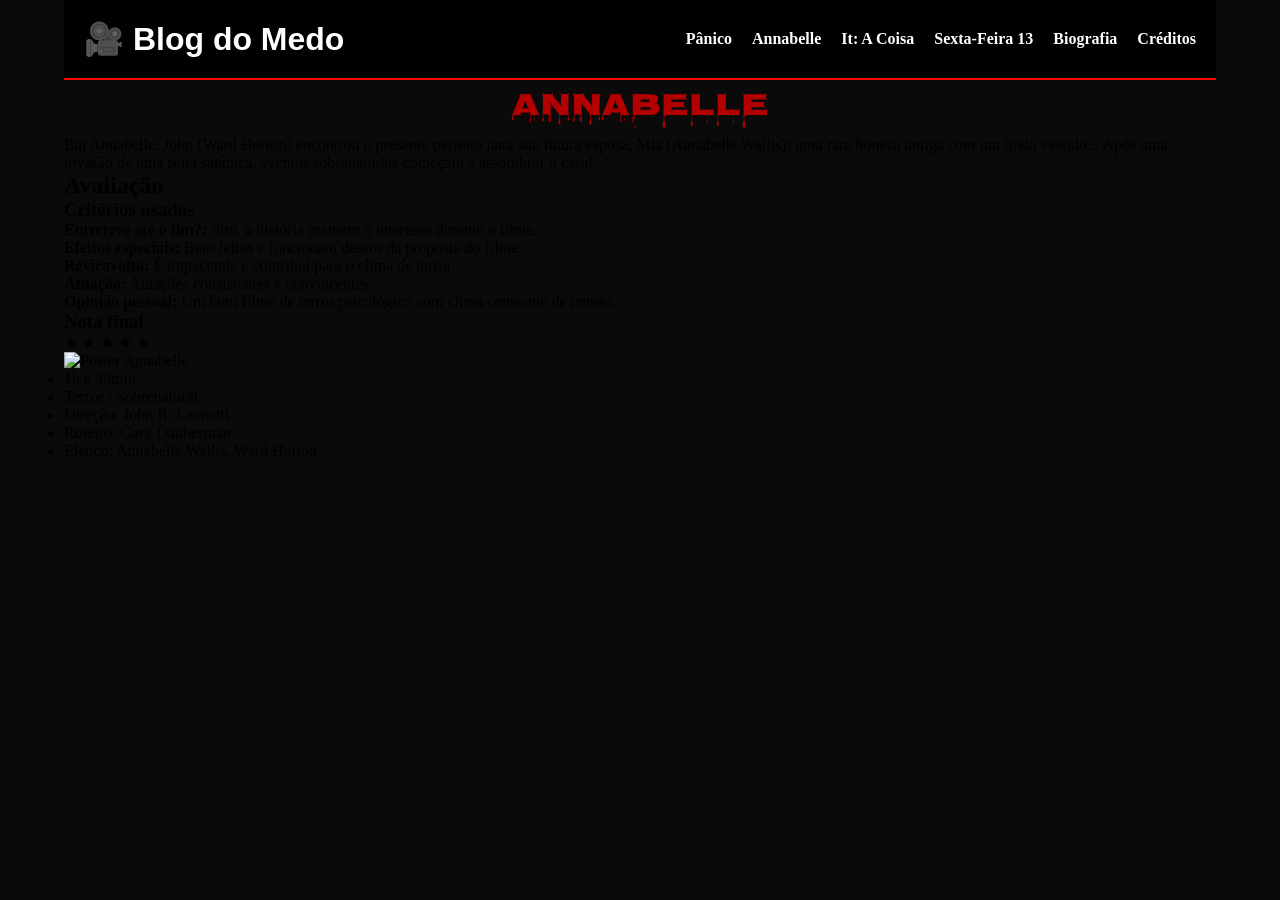
==== annabelle.html @ 48f30e6e "Reestruturei de forma que ficasse similar à base do Pânico.html" ====
<!DOCTYPE html>
<html lang="pt-br">
<head>
    <meta charset="UTF-8">
    <meta name="viewport" content="width=device-width, initial-scale=1.0">
    <title>Anna Belle</title>

    <link rel="icon" href="annabelleicon.webp">
    <link rel="stylesheet" href="annabelle.css">

    <link rel="preconnect" href="https://fonts.googleapis.com">
    <link rel="preconnect" href="https://fonts.gstatic.com" crossorigin>

    <link href="https://fonts.googleapis.com/css2?family=Montserrat:wght@100..900&display=swap" rel="stylesheet">
    <link href="https://fonts.googleapis.com/css2?family=Nosifer&display=swap" rel="stylesheet">
</head>

<body>

<header>
    <h1 id="easterEgg">🎥 Blog do Medo</h1>
    <nav>
        <a href="panico.html">Pânico</a>
        <a href="annabelle.html">Annabelle</a>
        <a href="It_A_Coisa.html">It: A Coisa</a>
        <a href="SextaFeira13.html">Sexta-Feira 13</a>
        <a href="biografia.html">Biografia</a>
        <a href="creditos.html">Créditos</a>
    </nav>
</header>

<main>

    <h1>Annabelle</h1>

    <div class="coluna-esquerda">

        <section class="sinopse">
            <p>
                Em Annabelle, John (Ward Horton) encontrou o presente perfeito para sua futura esposa, Mia (Annabelle Wallis): uma rara boneca antiga com um lindo vestido...
                Após uma invasão de uma seita satânica, eventos sobrenaturais começam a assombrar o casal.
            </p>
        </section>

        <section class="avaliacao">
            <h2>Avaliação</h2>

            <h3>Critérios usados</h3>

            <p><strong>Entreteve até o fim?:</strong> Sim, a história mantém o interesse durante o filme.</p>

            <p><strong>Efeitos especiais:</strong> Bem feitos e funcionam dentro da proposta do filme.</p>

            <p><strong>Reviravolta:</strong> É impactante e contribui para o clima de terror.</p>

            <p><strong>Atuação:</strong> Atuações consistentes e convincentes.</p>

            <p><strong>Opinião pessoal:</strong> Um bom filme de terror psicológico com clima constante de tensão.</p>

            <h3>Nota final</h3>
            <span class="estrela">&#9733;</span>
            <span class="estrela">&#9733;</span>
            <span class="estrela">&#9733;</span>
            <span class="estrela">&#9733;</span>
            <span class="estrela">&#9733;</span>
        </section>

    </div>

    <div class="coluna-direita">

        <img src="annabelle.webp" class="poster" alt="Poster Annabelle">

        <section class="dados">
            <ul>
                <li>1h e 39min</li>
                <li>Terror / Sobrenatural</li>
                <li>Direção: John R. Leonetti</li>
                <li>Roteiro: Gary Dauberman</li>
                <li>Elenco: Annabelle Wallis, Ward Horton</li>
            </ul>
        </section>

    </div>

</main>

</body>
</html>
---- annabelle.css ----
*{
    margin:0;
    padding:0;
    box-sizing:border-box;
}

header{
    width:100%;
    display:flex;
    justify-content:space-between;
    align-items:center;
    padding:20px;
    background:rgba(0,0,0,.85);
    border-bottom:2px solid red;
} 

header h1{
    color:white;
    font-family: Arial, Helvetica, sans-serif;
    font-weight: bold;
}

nav{
    display:flex;
    gap:20px;
}

nav a{
    color:white;
    text-decoration:none;
    font-weight:bold;
}

nav a:hover{
    color:red;
}

h1 {
    text-align: center;
    font-family: "Nosifer", sans-serif;
    font-weight: 400;
    font-style: normal;
    color: #b30000
}

article p {
    display: inline-block;
    margin: 2% 8%;
    text-align: justify;
    font-family: "Montserrat", sans-serif;
    font-optical-sizing: auto;
    font-weight: normal;
    font-style: normal;
    color: #e0e0e0;
    font-size: 130%;
}

body {
    background-color: #0a0a0a;
    margin-left:5%;
    margin-right:5%;
}

a {
    color: #6a0dad;
}

a:hover {
    color: #ff1a1a;
}
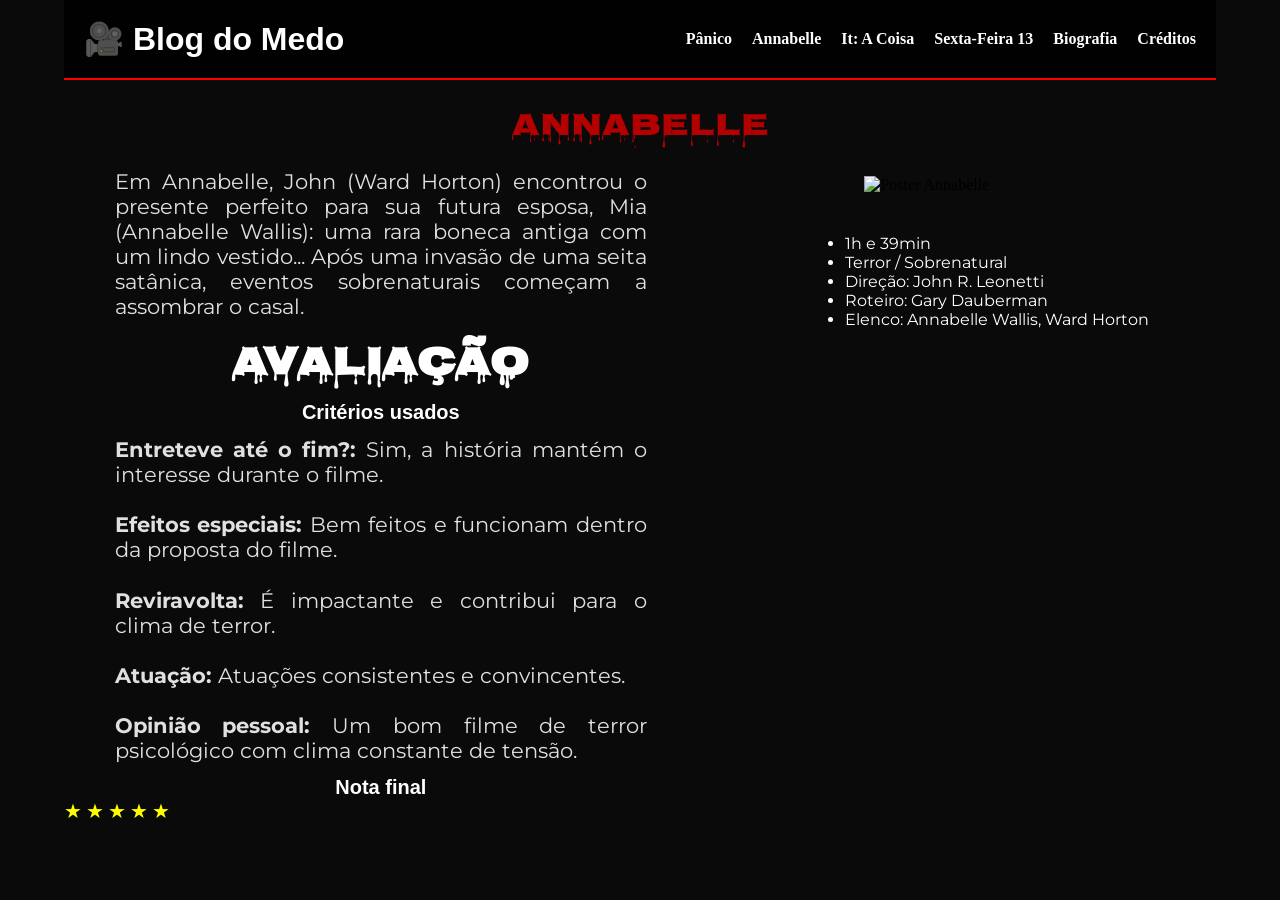
==== commit fd086d71: "Adição da imagem da annabelle concertada.html" ====
--- a/annabelle.html
+++ b/annabelle.html
@@ -69,7 +69,7 @@
 
     <div class="coluna-direita">
 
-        <img src="annabelle.webp" class="poster" alt="Poster Annabelle">
+        <img src="imgs/annabelle.jpg" class="poster" alt="Poster Annabelle">
 
         <section class="dados">
             <ul>
--- a/annabelle.css
+++ b/annabelle.css
@@ -35,36 +35,90 @@
     color:red;
 }
 
-h1 {
+main {
+    display: flex;
+    flex-wrap: wrap;
+    align-items: flex-start;
+}
+
+main > h1 {
+    width: 100%;
     text-align: center;
     font-family: "Nosifer", sans-serif;
     font-weight: 400;
     font-style: normal;
-    color: #b30000
+    color: #b30000;
+    margin-top: 20px;
 }
 
-article p {
+.coluna-esquerda {
+    display: flex;
+    flex-direction: column;
+    width: 55%;
+}
+
+.coluna-direita {
+    display: flex;
+    flex-direction: column;
+    width: 35%;
+    margin-left: auto;
+    margin-right: 0;
+}
+
+.sinopse p,
+.avaliacao p{
     display: inline-block;
     margin: 2% 8%;
     text-align: justify;
     font-family: "Montserrat", sans-serif;
-    font-optical-sizing: auto;
     font-weight: normal;
-    font-style: normal;
     color: #e0e0e0;
     font-size: 130%;
 }
 
-body {
+h2{
+    font-family: 'Nosifer', sans-serif;
+    color: white;
+    font-size: 40px;
+    text-align: center;
+}
+
+h3{
+    font-family: 'Unbounded', sans-serif;
+    color: white;
+    font-size: 20px;
+    text-align: center;
+}
+
+.estrela{
+    color: yellow;
+    font-size: 20px;
+}
+
+.dados{
+    font-family: "Montserrat", sans-serif;
+    color: white;
+    margin: 20px 8%;
+    text-align: justify;
+}
+
+body{
     background-color: #0a0a0a;
     margin-left:5%;
     margin-right:5%;
 }
 
-a {
-    color: #6a0dad;
+a{
+    color:#6a0dad;
 }
 
-a:hover {
-    color: #ff1a1a;
+a:hover{
+    color:#ff1a1a;
 }
+
+.poster{
+    width: 100%;
+    max-width: 300px;
+    display: block;
+    margin: 20px auto;
+}
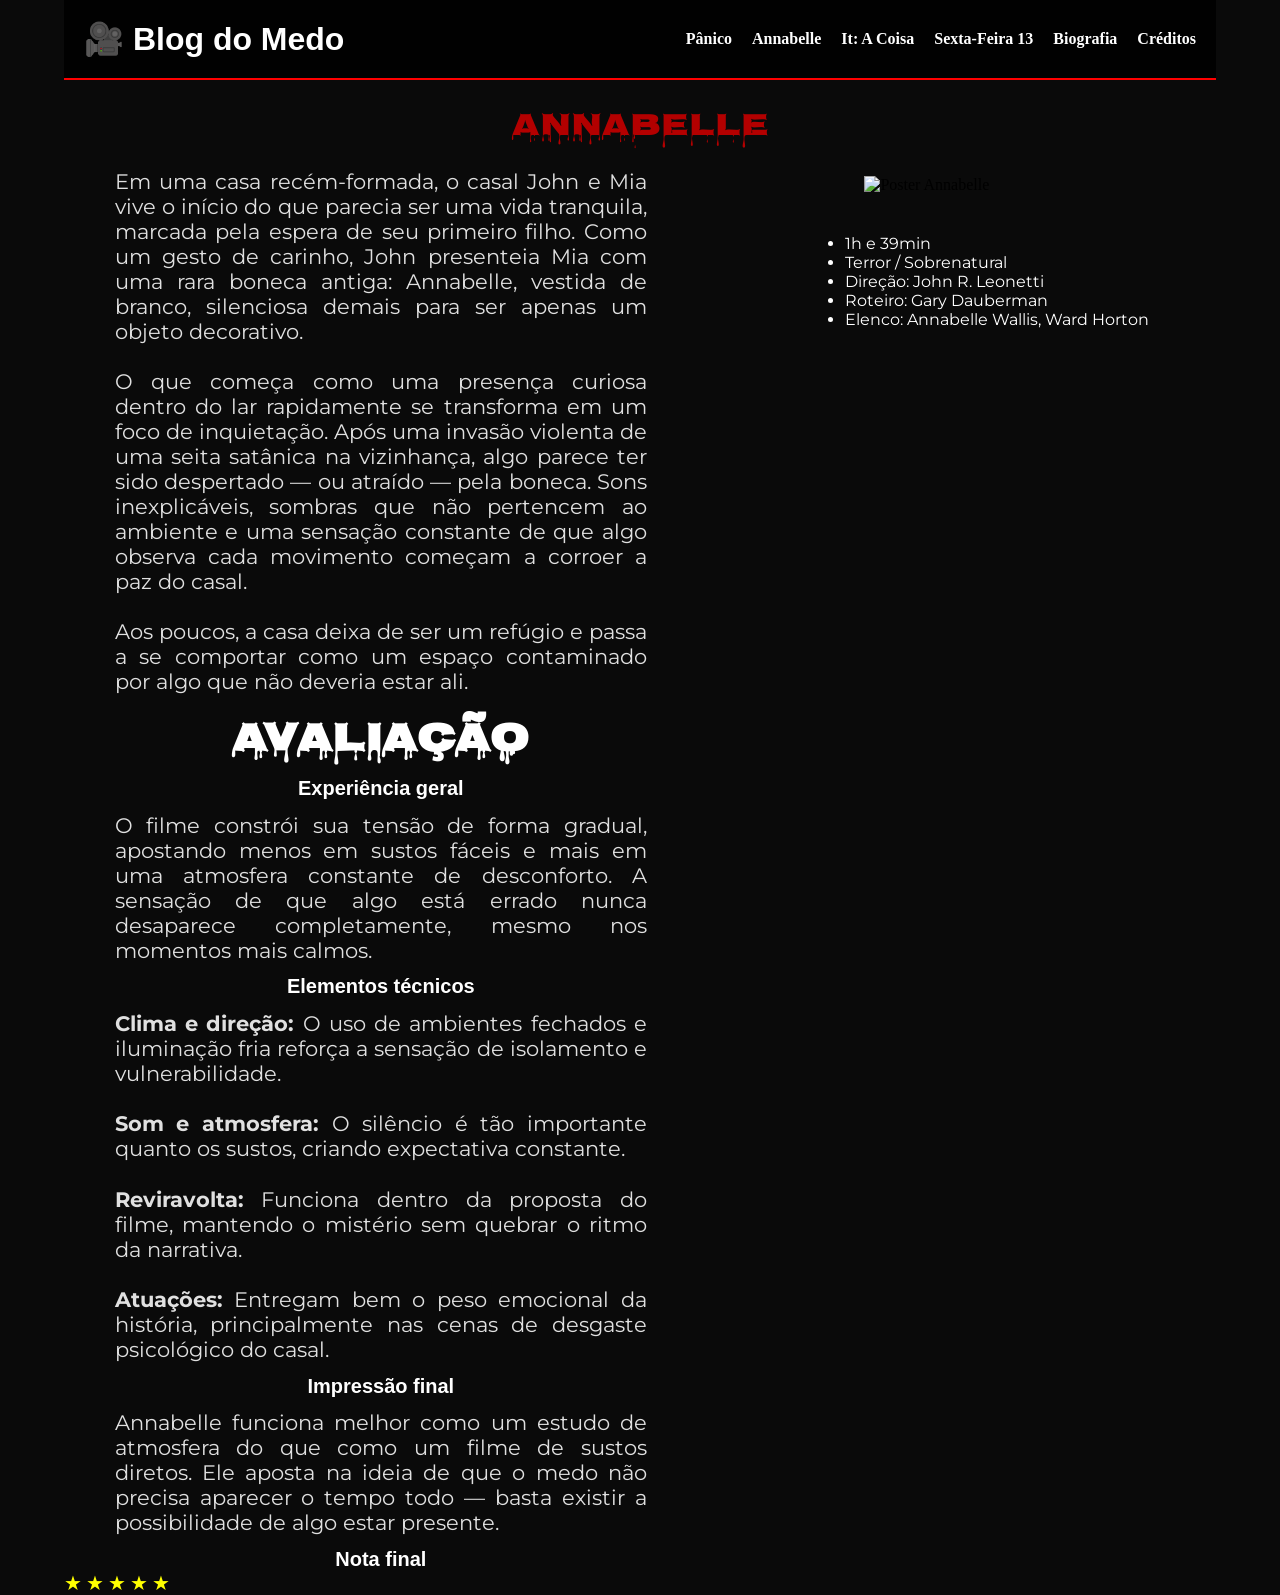
==== commit 0fdb26dd: "Atualização da informação sobre o filme e alteração em tags semânticas.html" ====
--- a/annabelle.html
+++ b/annabelle.html
@@ -37,32 +37,51 @@
 
         <section class="sinopse">
             <p>
-                Em Annabelle, John (Ward Horton) encontrou o presente perfeito para sua futura esposa, Mia (Annabelle Wallis): uma rara boneca antiga com um lindo vestido...
-                Após uma invasão de uma seita satânica, eventos sobrenaturais começam a assombrar o casal.
+                Em uma casa recém-formada, o casal John e Mia vive o início do que parecia ser uma vida tranquila, marcada pela espera de seu primeiro filho. Como um gesto de carinho, John presenteia Mia com uma rara boneca antiga: Annabelle, vestida de branco, silenciosa demais para ser apenas um objeto decorativo.
+            </p>
+
+            <p>
+                O que começa como uma presença curiosa dentro do lar rapidamente se transforma em um foco de inquietação. Após uma invasão violenta de uma seita satânica na vizinhança, algo parece ter sido despertado — ou atraído — pela boneca. Sons inexplicáveis, sombras que não pertencem ao ambiente e uma sensação constante de que algo observa cada movimento começam a corroer a paz do casal.
+            </p>
+
+            <p>
+                Aos poucos, a casa deixa de ser um refúgio e passa a se comportar como um espaço contaminado por algo que não deveria estar ali.
             </p>
         </section>
 
         <section class="avaliacao">
             <h2>Avaliação</h2>
 
-            <h3>Critérios usados</h3>
+            <h3>Experiência geral</h3>
 
-            <p><strong>Entreteve até o fim?:</strong> Sim, a história mantém o interesse durante o filme.</p>
+            <p>
+                O filme constrói sua tensão de forma gradual, apostando menos em sustos fáceis e mais em uma atmosfera constante de desconforto. A sensação de que algo está errado nunca desaparece completamente, mesmo nos momentos mais calmos.
+            </p>
 
-            <p><strong>Efeitos especiais:</strong> Bem feitos e funcionam dentro da proposta do filme.</p>
+            <h3>Elementos técnicos</h3>
 
-            <p><strong>Reviravolta:</strong> É impactante e contribui para o clima de terror.</p>
+            <p><strong>Clima e direção:</strong> O uso de ambientes fechados e iluminação fria reforça a sensação de isolamento e vulnerabilidade.</p>
 
-            <p><strong>Atuação:</strong> Atuações consistentes e convincentes.</p>
+            <p><strong>Som e atmosfera:</strong> O silêncio é tão importante quanto os sustos, criando expectativa constante.</p>
 
-            <p><strong>Opinião pessoal:</strong> Um bom filme de terror psicológico com clima constante de tensão.</p>
+            <p><strong>Reviravolta:</strong> Funciona dentro da proposta do filme, mantendo o mistério sem quebrar o ritmo da narrativa.</p>
+
+            <p><strong>Atuações:</strong> Entregam bem o peso emocional da história, principalmente nas cenas de desgaste psicológico do casal.</p>
+
+            <h3>Impressão final</h3>
+
+            <p>
+                Annabelle funciona melhor como um estudo de atmosfera do que como um filme de sustos diretos. Ele aposta na ideia de que o medo não precisa aparecer o tempo todo — basta existir a possibilidade de algo estar presente.
+            </p>
 
             <h3>Nota final</h3>
-            <span class="estrela">&#9733;</span>
-            <span class="estrela">&#9733;</span>
-            <span class="estrela">&#9733;</span>
-            <span class="estrela">&#9733;</span>
-            <span class="estrela">&#9733;</span>
+            <div class="nota">
+                <span class="estrela">&#9733;</span>
+                <span class="estrela">&#9733;</span>
+                <span class="estrela">&#9733;</span>
+                <span class="estrela">&#9733;</span>
+                <span class="estrela">&#9733;</span>
+            </div>
         </section>
 
     </div>
--- a/annabelle.css
+++ b/annabelle.css
@@ -23,6 +23,7 @@
 nav{
     display:flex;
     gap:20px;
+    flex-wrap: wrap;
 }
 
 nav a{
@@ -46,7 +47,6 @@
     text-align: center;
     font-family: "Nosifer", sans-serif;
     font-weight: 400;
-    font-style: normal;
     color: #b30000;
     margin-top: 20px;
 }
@@ -62,7 +62,6 @@
     flex-direction: column;
     width: 35%;
     margin-left: auto;
-    margin-right: 0;
 }
 
 .sinopse p,
@@ -71,7 +70,6 @@
     margin: 2% 8%;
     text-align: justify;
     font-family: "Montserrat", sans-serif;
-    font-weight: normal;
     color: #e0e0e0;
     font-size: 130%;
 }
@@ -122,3 +120,100 @@
     display: block;
     margin: 20px auto;
 }
+
+/* =========================
+   RESPONSIVIDADE
+   ========================= */
+
+/* 1. Telas grandes (TV / desktop wide) */
+@media (min-width: 1400px){
+    .coluna-esquerda{
+        width: 60%;
+    }
+
+    .coluna-direita{
+        width: 30%;
+    }
+
+    .sinopse p,
+    .avaliacao p{
+        font-size: 140%;
+    }
+
+    h1{
+        font-size: 42px;
+    }
+}
+
+/* 2. Desktop padrão / notebook */
+@media (max-width: 1200px){
+    .coluna-esquerda{
+        width: 58%;
+    }
+
+    .coluna-direita{
+        width: 38%;
+    }
+}
+
+/* 3. Tablet */
+@media (max-width: 900px){
+    main{
+        flex-direction: column;
+        align-items: center;
+    }
+
+    .coluna-esquerda,
+    .coluna-direita{
+        width: 100%;
+    }
+
+    .poster{
+        max-width: 250px;
+    }
+
+    nav{
+        justify-content: center;
+    }
+
+    header{
+        flex-direction: column;
+        gap: 10px;
+        text-align: center;
+    }
+}
+
+/* 4. Celular */
+@media (max-width: 600px){
+    body{
+        margin-left:3%;
+        margin-right:3%;
+    }
+
+    h1{
+        font-size: 28px;
+    }
+
+    .sinopse p,
+    .avaliacao p{
+        font-size: 110%;
+        margin: 4% 5%;
+    }
+
+    h2{
+        font-size: 28px;
+    }
+
+    h3{
+        font-size: 18px;
+    }
+
+    nav{
+        flex-direction: column;
+        gap: 10px;
+    }
+
+    .poster{
+        max-width: 200px;
+    }
+}
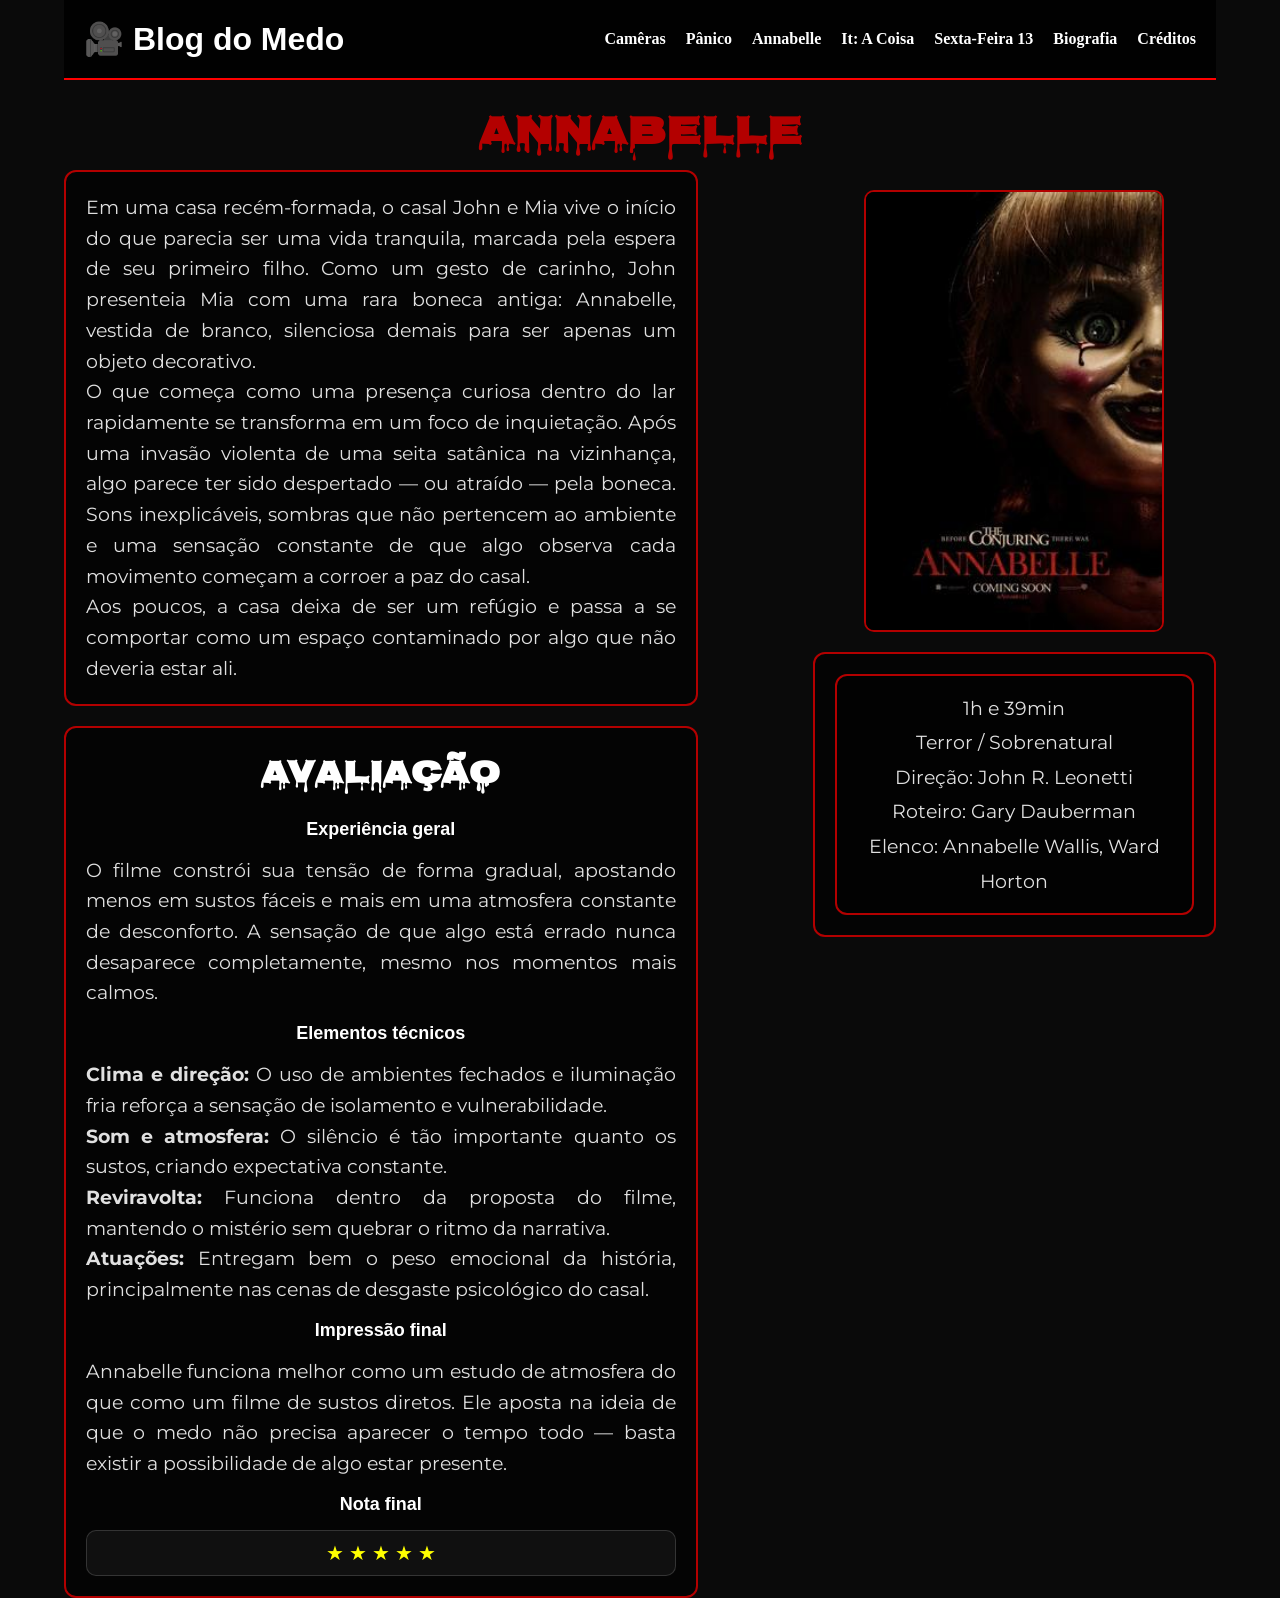
==== commit 7cd07d34: "Correct title from 'Anna Belle' to 'Annabelle'" ====
--- a/annabelle.html
+++ b/annabelle.html
@@ -3,7 +3,7 @@
 <head>
     <meta charset="UTF-8">
     <meta name="viewport" content="width=device-width, initial-scale=1.0">
-    <title>Anna Belle</title>
+    <title>Annabelle</title>
 
     <link rel="icon" href="annabelleicon.webp">
     <link rel="stylesheet" href="annabelle.css">
@@ -20,6 +20,7 @@
 <header>
     <h1 id="easterEgg">🎥 Blog do Medo</h1>
     <nav>
+        <a href="index.html">Camêras</a>
         <a href="panico.html">Pânico</a>
         <a href="annabelle.html">Annabelle</a>
         <a href="It_A_Coisa.html">It: A Coisa</a>
--- a/annabelle.css
+++ b/annabelle.css
@@ -23,7 +23,7 @@
 nav{
     display:flex;
     gap:20px;
-    flex-wrap: wrap;
+    flex-wrap:wrap;
 }
 
 nav a{
@@ -36,72 +36,97 @@
     color:red;
 }
 
-main {
-    display: flex;
-    flex-wrap: wrap;
-    align-items: flex-start;
-}
-
-main > h1 {
-    width: 100%;
-    text-align: center;
-    font-family: "Nosifer", sans-serif;
-    font-weight: 400;
-    color: #b30000;
-    margin-top: 20px;
-}
-
-.coluna-esquerda {
-    display: flex;
-    flex-direction: column;
-    width: 55%;
-}
-
-.coluna-direita {
-    display: flex;
-    flex-direction: column;
-    width: 35%;
-    margin-left: auto;
+main{
+    display:flex;
+    flex-wrap:wrap;
+    align-items:flex-start;
+}
+
+main > h1{
+    width:100%;
+    text-align:center;
+    font-family:"Nosifer",sans-serif;
+    color:#b30000;
+    margin-top:20px;
+    font-size:40px;
+}
+
+.coluna-esquerda{
+    display:flex;
+    flex-direction:column;
+    width:55%;
+    gap:20px;
+}
+
+.coluna-direita{
+    display:flex;
+    flex-direction:column;
+    width:35%;
+    margin-left:auto;
+}
+
+.sinopse,
+.avaliacao,
+.dados{
+    background:rgba(0,0,0,0.55);
+    border:2px solid #b30000;
+    border-radius:12px;
+    padding:20px;
 }
 
 .sinopse p,
-.avaliacao p{
-    display: inline-block;
-    margin: 2% 8%;
-    text-align: justify;
-    font-family: "Montserrat", sans-serif;
-    color: #e0e0e0;
-    font-size: 130%;
+.avaliacao p,
+.dados{
+    font-family:"Montserrat",sans-serif;
+    color:#e0e0e0;
+    font-size:120%;
+    line-height:1.6;
+    text-align:justify;
 }
 
 h2{
-    font-family: 'Nosifer', sans-serif;
-    color: white;
-    font-size: 40px;
-    text-align: center;
+    font-family:"Nosifer",sans-serif;
+    color:white;
+    font-size:32px;
+    text-align:center;
+    margin-bottom:10px;
 }
 
 h3{
-    font-family: 'Unbounded', sans-serif;
-    color: white;
-    font-size: 20px;
-    text-align: center;
+    font-family:"Unbounded",sans-serif;
+    color:white;
+    font-size:18px;
+    text-align:center;
+    margin:15px 0;
 }
 
 .estrela{
-    color: yellow;
-    font-size: 20px;
-}
-
-.dados{
-    font-family: "Montserrat", sans-serif;
-    color: white;
-    margin: 20px 8%;
-    text-align: justify;
+    color:yellow;
+    font-size:20px;
+}
+
+.nota{
+    display:flex;
+    justify-content:center;
+    gap:5px;
+    padding:10px;
+    margin-top:10px;
+    background:rgba(255,255,255,0.05);
+    border:1px solid rgba(255,255,255,0.15);
+    border-radius:10px;
+}
+
+.poster{
+    width:100%;
+    max-width:300px;
+    display:block;
+    margin:20px auto;
+    border-radius:10px;
+    border:2px solid #b30000;
 }
 
 body{
-    background-color: #0a0a0a;
+    background-color:#0a0a0a;
     margin-left:5%;
     margin-right:5%;
 }
@@ -114,106 +139,68 @@
     color:#ff1a1a;
 }
 
-.poster{
-    width: 100%;
-    max-width: 300px;
-    display: block;
-    margin: 20px auto;
-}
-
-/* =========================
-   RESPONSIVIDADE
-   ========================= */
-
-/* 1. Telas grandes (TV / desktop wide) */
-@media (min-width: 1400px){
-    .coluna-esquerda{
-        width: 60%;
-    }
-
-    .coluna-direita{
-        width: 30%;
-    }
-
-    .sinopse p,
-    .avaliacao p{
-        font-size: 140%;
-    }
-
-    h1{
-        font-size: 42px;
-    }
-}
-
-/* 2. Desktop padrão / notebook */
-@media (max-width: 1200px){
-    .coluna-esquerda{
-        width: 58%;
-    }
-
-    .coluna-direita{
-        width: 38%;
-    }
-}
-
-/* 3. Tablet */
-@media (max-width: 900px){
+@media (min-width:1400px){
+    .coluna-esquerda{width:60%;}
+    .coluna-direita{width:30%;}
+    main > h1{font-size:46px;}
+}
+
+@media (max-width:1200px){
+    .coluna-esquerda{width:58%;}
+    .coluna-direita{width:38%;}
+}
+
+@media (max-width:900px){
     main{
-        flex-direction: column;
-        align-items: center;
+        flex-direction:column;
+        align-items:center;
     }
 
     .coluna-esquerda,
     .coluna-direita{
-        width: 100%;
+        width:100%;
+    }
+
+    header{
+        flex-direction:column;
+        gap:10px;
     }
 
     .poster{
-        max-width: 250px;
-    }
-
-    nav{
-        justify-content: center;
-    }
-
-    header{
-        flex-direction: column;
-        gap: 10px;
-        text-align: center;
-    }
-}
-
-/* 4. Celular */
-@media (max-width: 600px){
+        max-width:260px;
+    }
+}
+
+@media (max-width:600px){
     body{
         margin-left:3%;
         margin-right:3%;
     }
 
-    h1{
-        font-size: 28px;
+    main > h1{
+        font-size:28px;
     }
 
     .sinopse p,
-    .avaliacao p{
-        font-size: 110%;
-        margin: 4% 5%;
-    }
-
-    h2{
-        font-size: 28px;
-    }
-
-    h3{
-        font-size: 18px;
+    .avaliacao p,
+    .dados{
+        font-size:110%;
     }
 
     nav{
-        flex-direction: column;
-        gap: 10px;
-    }
-
-    .poster{
-        max-width: 200px;
-    }
-}
+        flex-direction:column;
+        gap:10px;
+    }
+}
+.dados ul{
+    list-style:none;
+    padding:15px;
+    margin:0;
+    text-align:center;
+    background:rgba(0,0,0,0.4);
+    border:2px solid #b30000;
+    border-radius:12px;
+    line-height:1.8;
+    font-family:"Montserrat", sans-serif;
+    color:#e0e0e0;
+}
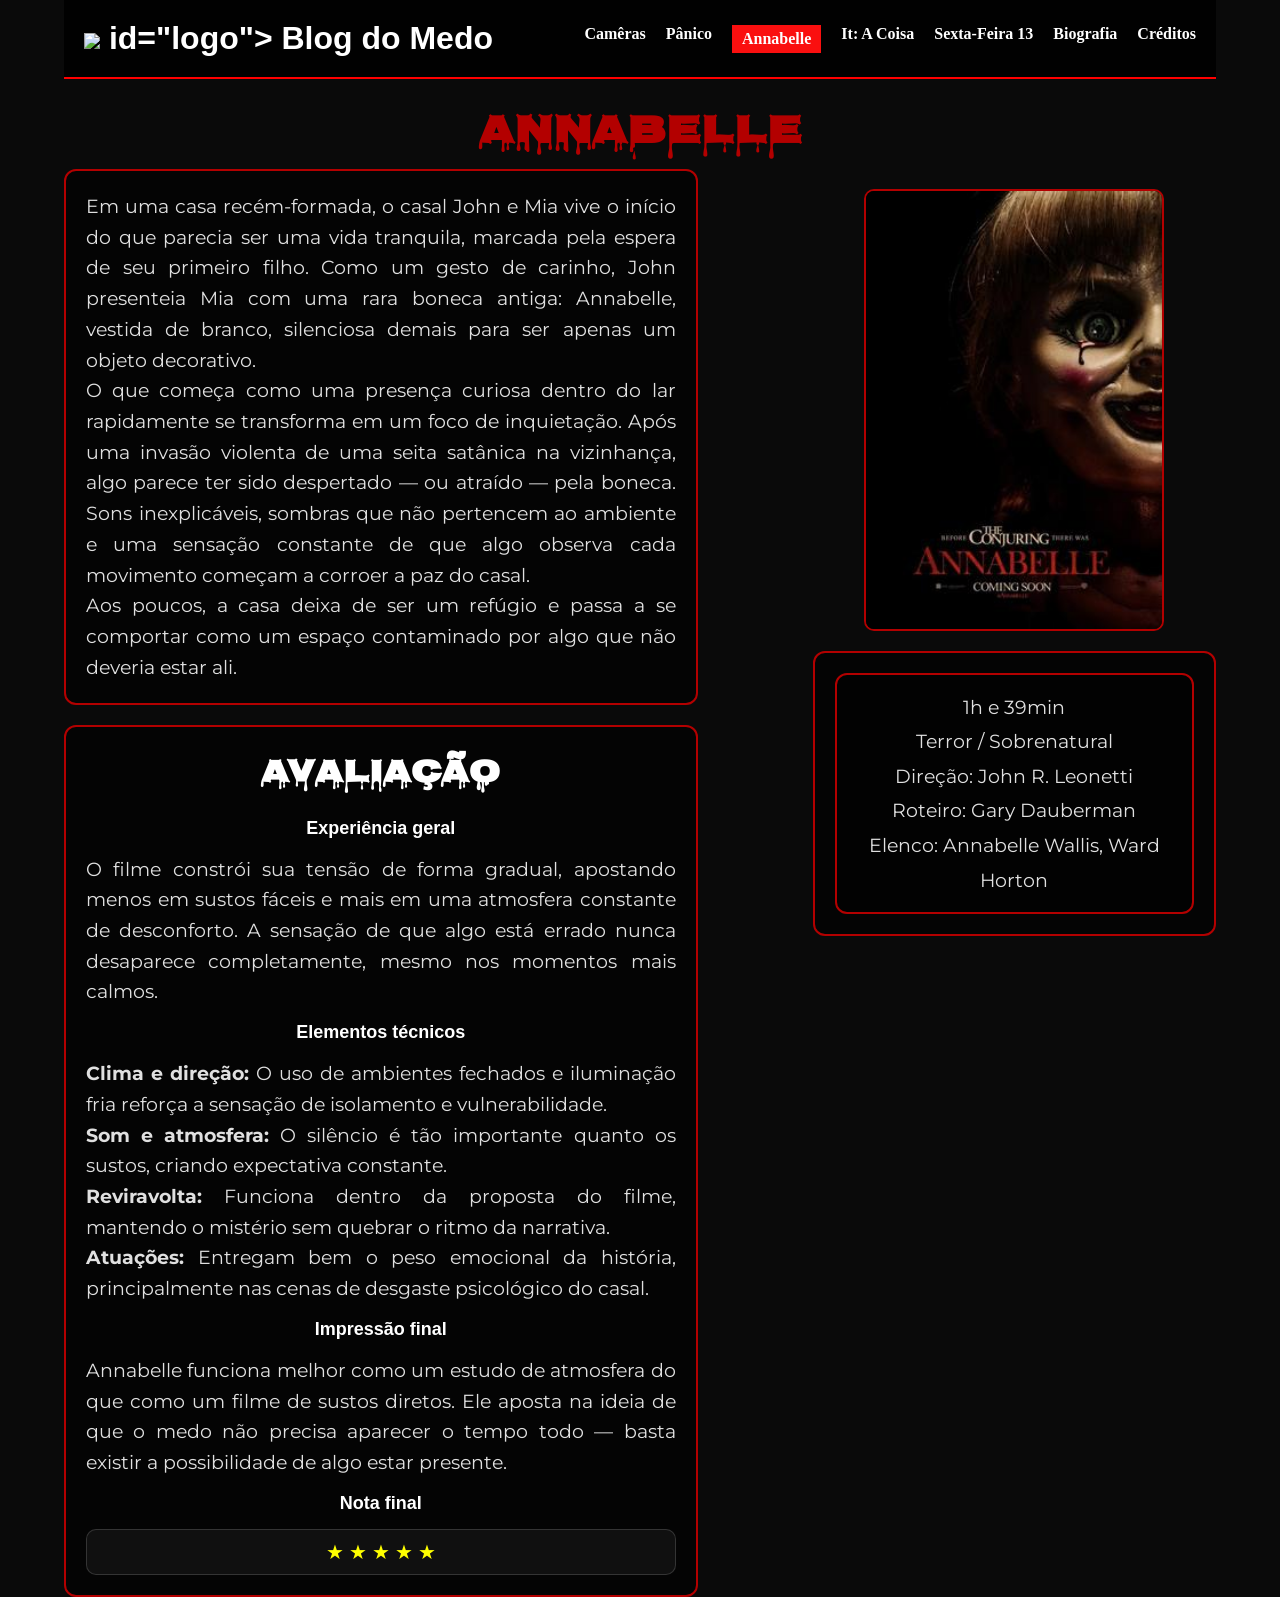
==== commit 80978035: "Add favicon and update header logo in HTML" ====
--- a/annabelle.html
+++ b/annabelle.html
@@ -13,16 +13,18 @@
 
     <link href="https://fonts.googleapis.com/css2?family=Montserrat:wght@100..900&display=swap" rel="stylesheet">
     <link href="https://fonts.googleapis.com/css2?family=Nosifer&display=swap" rel="stylesheet">
+    <link rel="icon" type="image/png" href="imgs/FaviconBlog.png">
+    
 </head>
 
 <body>
 
 <header>
-    <h1 id="easterEgg">🎥 Blog do Medo</h1>
+    <h1 id="easterEgg"><img src="imgs/BlogDoMedo.png"> id="logo"> Blog do Medo</h1>
     <nav>
         <a href="index.html">Camêras</a>
         <a href="panico.html">Pânico</a>
-        <a href="annabelle.html">Annabelle</a>
+        <a href="annabelle.html" class="atual">Annabelle</a>
         <a href="It_A_Coisa.html">It: A Coisa</a>
         <a href="SextaFeira13.html">Sexta-Feira 13</a>
         <a href="biografia.html">Biografia</a>
--- a/annabelle.css
+++ b/annabelle.css
@@ -2,6 +2,16 @@
     margin:0;
     padding:0;
     box-sizing:border-box;
+}
+
+::selection {
+  background-color: rgb(153, 31, 31);
+}
+
+#logo {
+  height: 1.2em;
+  width: auto;
+  margin-right: 5px;
 }
 
 header{
@@ -34,6 +44,11 @@
 
 nav a:hover{
     color:red;
+}
+
+nav a.atual {
+  background-color: rgb(250, 15, 15);
+  padding: 5px 10px;
 }
 
 main{
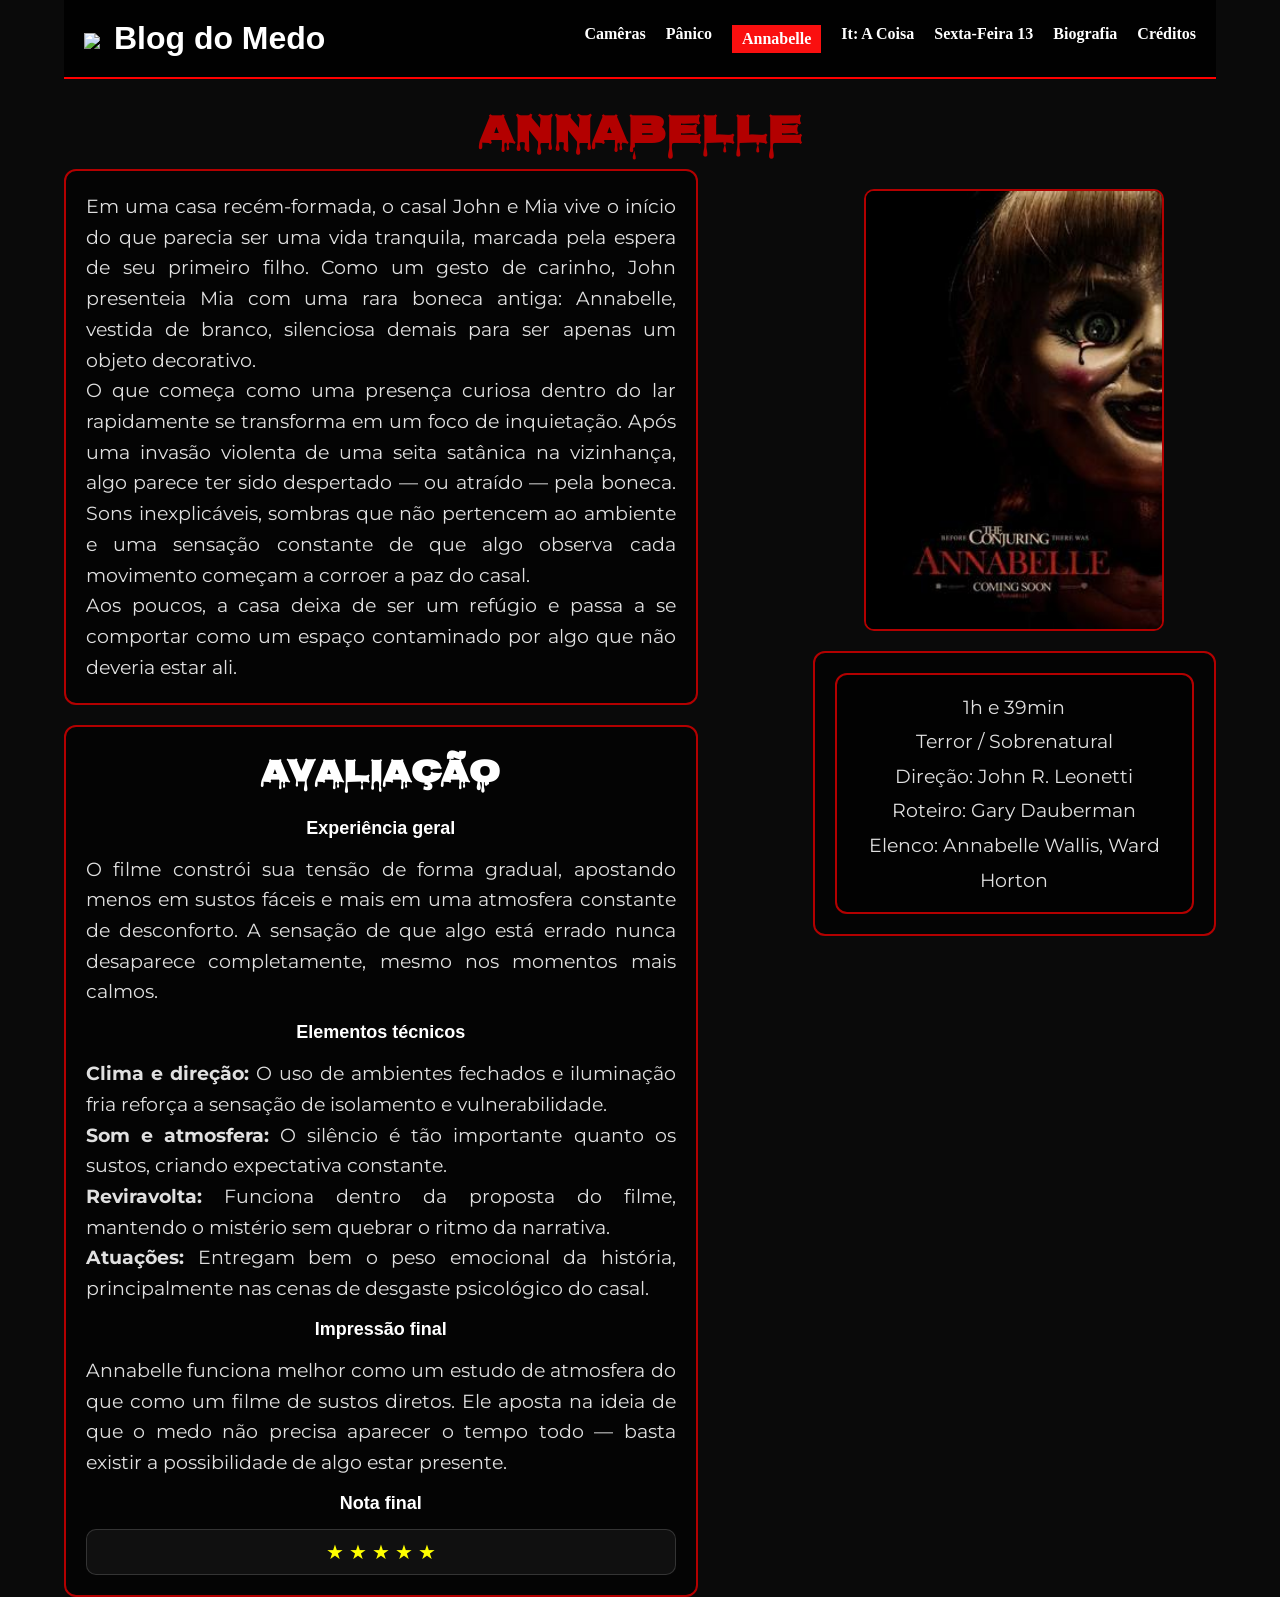
==== commit 42a361c2: "Fix logo image tag in header" ====
--- a/annabelle.html
+++ b/annabelle.html
@@ -20,7 +20,7 @@
 <body>
 
 <header>
-    <h1 id="easterEgg"><img src="imgs/BlogDoMedo.png"> id="logo"> Blog do Medo</h1>
+    <h1 id="easterEgg"><img src="imgs/BlogDoMedo.png" id="logo"> Blog do Medo</h1>
     <nav>
         <a href="index.html">Camêras</a>
         <a href="panico.html">Pânico</a>
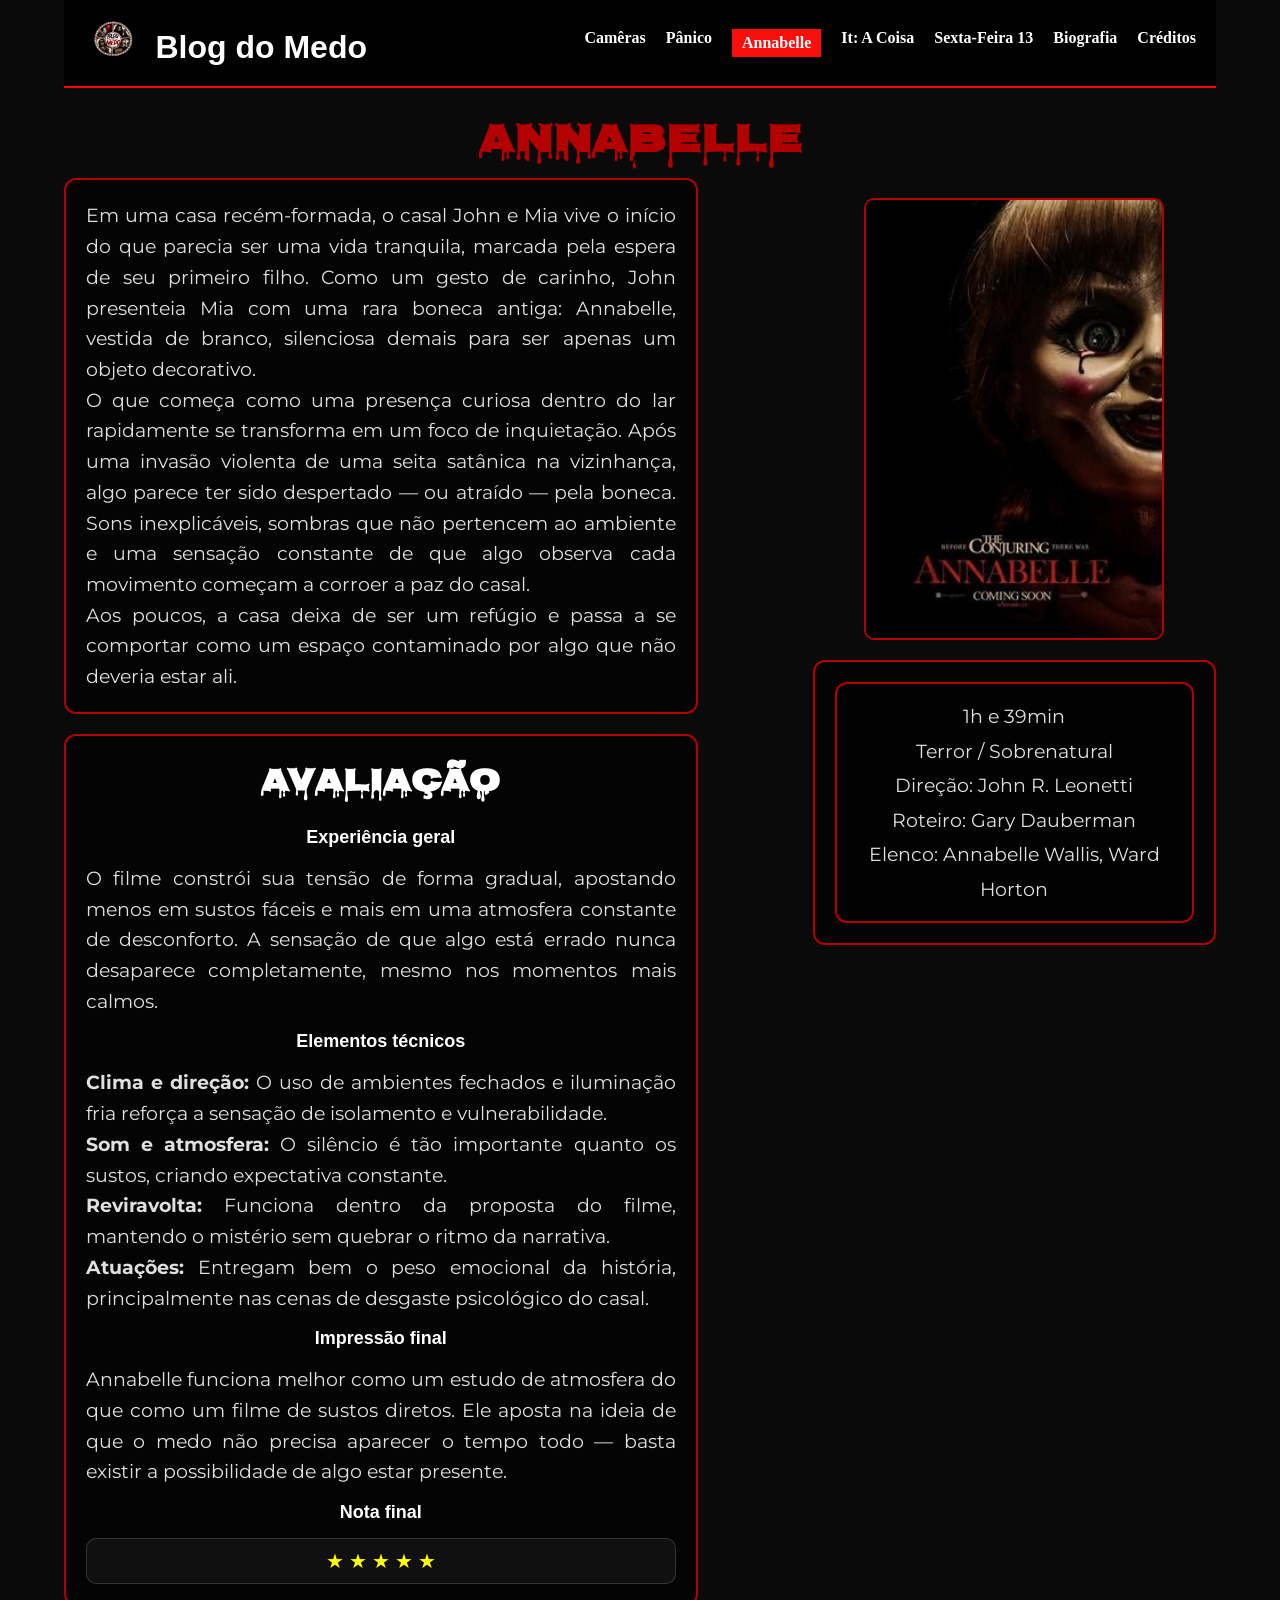
==== commit 6d32987c: "Add video element to annabelle.html" ====
--- a/annabelle.html
+++ b/annabelle.html
@@ -14,7 +14,6 @@
     <link href="https://fonts.googleapis.com/css2?family=Montserrat:wght@100..900&display=swap" rel="stylesheet">
     <link href="https://fonts.googleapis.com/css2?family=Nosifer&display=swap" rel="stylesheet">
     <link rel="icon" type="image/png" href="imgs/FaviconBlog.png">
-    
 </head>
 
 <body>
@@ -103,6 +102,8 @@
             </ul>
         </section>
 
+        <video id="VideoInicial" src="Videos/AnnabeleVideo.mp4" autoplay muted></video>
+
     </div>
 
 </main>
